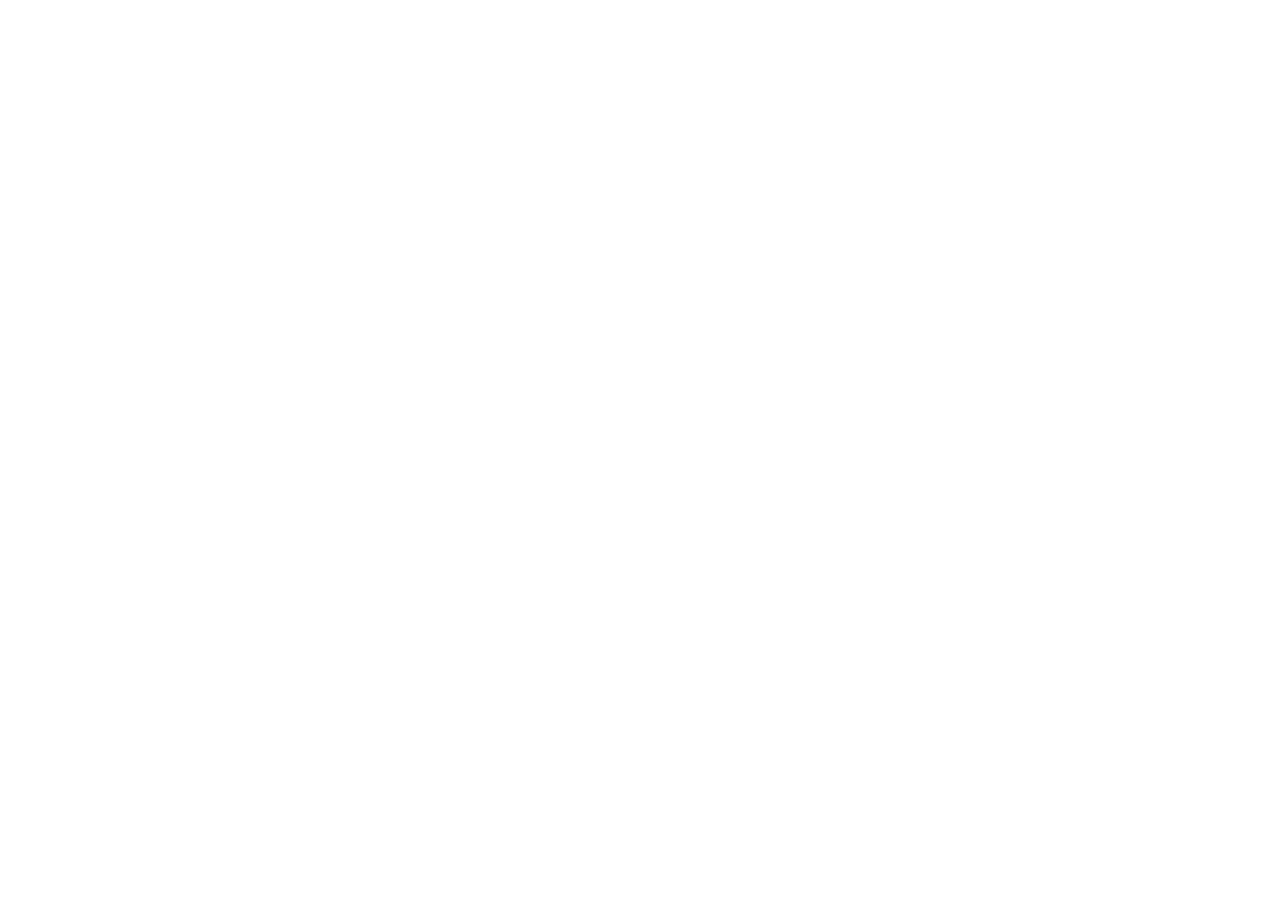
==== index.html @ a4072324 "Criei a pagina principal" ====
<!DOCTYPE html>
<html lang="pt-br">
<head>
    <meta charset="UTF-8">
    <meta name="viewport" content="width=device-width, initial-scale=1.0">
    <title>Projeto Redes sociais</title>
    <link rel="shortcut icon" href="favicon.ico" type="image/x-icon">
</head>
<body>
    
</body>
</html>
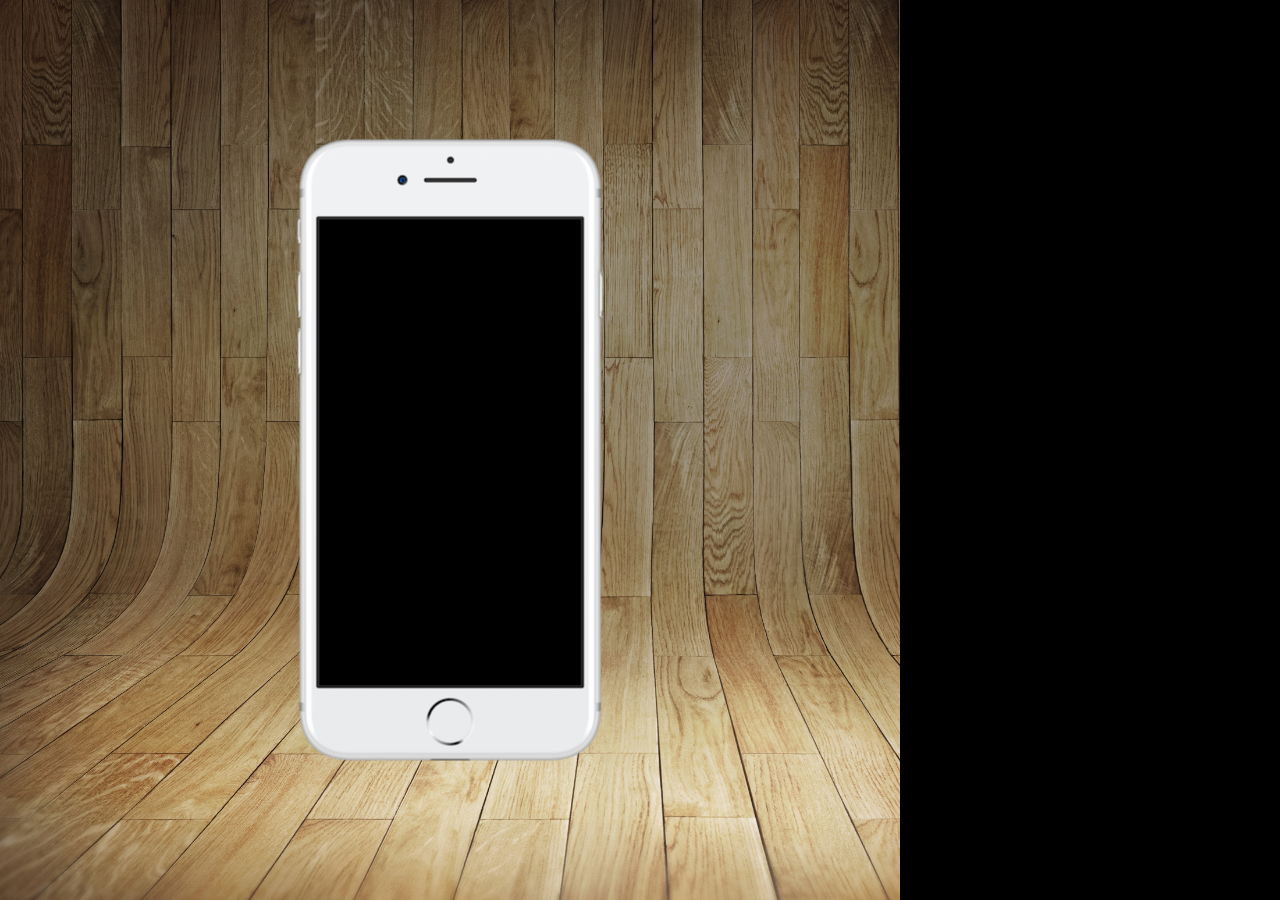
==== commit c665191f: "Criando o css basiico" ====
--- a/index.html
+++ b/index.html
@@ -5,8 +5,18 @@
     <meta name="viewport" content="width=device-width, initial-scale=1.0">
     <title>Projeto Redes sociais</title>
     <link rel="shortcut icon" href="favicon.ico" type="image/x-icon">
+    <link rel="stylesheet" href="estilos/style.css">
 </head>
 <body>
-    
+    <main>
+        <section id="telefone">
+
+        </section>
+
+        <section id="redes-sociais">
+
+        </section>
+
+    </main>
 </body>
 </html>--- a/estilos/style.css
+++ b/estilos/style.css
@@ -0,0 +1,36 @@
+@charset "utf-8";
+
+*{
+    margin: 0px;
+    padding: 0px;
+    font-family: Arial, Helvetica, sans-serif;
+}
+
+html, body {
+    height: 100vh;
+    width: 100vh;
+    background-color: black;
+}
+
+body{
+    background: url('../imagens/fundo-madeira.jpg') no-repeat top center;
+    background-size: cover;
+    background-attachment: fixed;
+}
+
+
+main{
+    height: 100vh;
+    position: relative;
+
+}
+
+#telefone{
+    position: absolute;
+    top: 50%;
+    left: 50%;
+    transform: translate(-50%, -50%);
+    height:627px;
+    width:311px;
+    background:url(../imagens/frame-iphone.png) no-repeat;
+}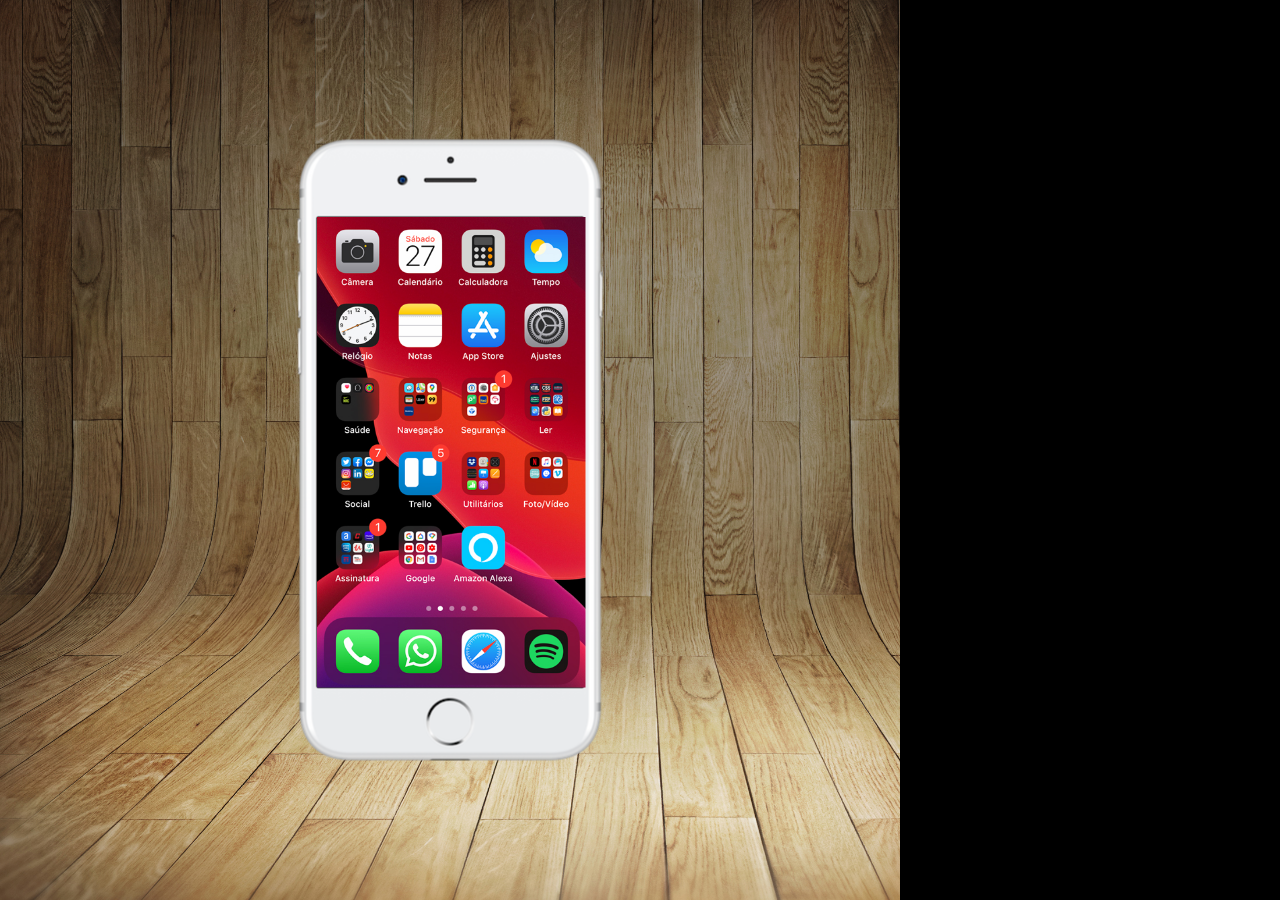
==== commit a520e95c: "criei a tela home" ====
--- a/index.html
+++ b/index.html
@@ -10,7 +10,7 @@
 <body>
     <main>
         <section id="telefone">
-
+            <iframe src="home.html" frameborder="0" name="tela" id="tela"></iframe>
         </section>
 
         <section id="redes-sociais">
--- a/estilos/style.css
+++ b/estilos/style.css
@@ -33,4 +33,12 @@
     height:627px;
     width:311px;
     background:url(../imagens/frame-iphone.png) no-repeat;
+}
+
+#tela{
+    position: relative;
+    top: 80px;
+    left: 22px;
+    width: 269px;
+    height: 471px;
 }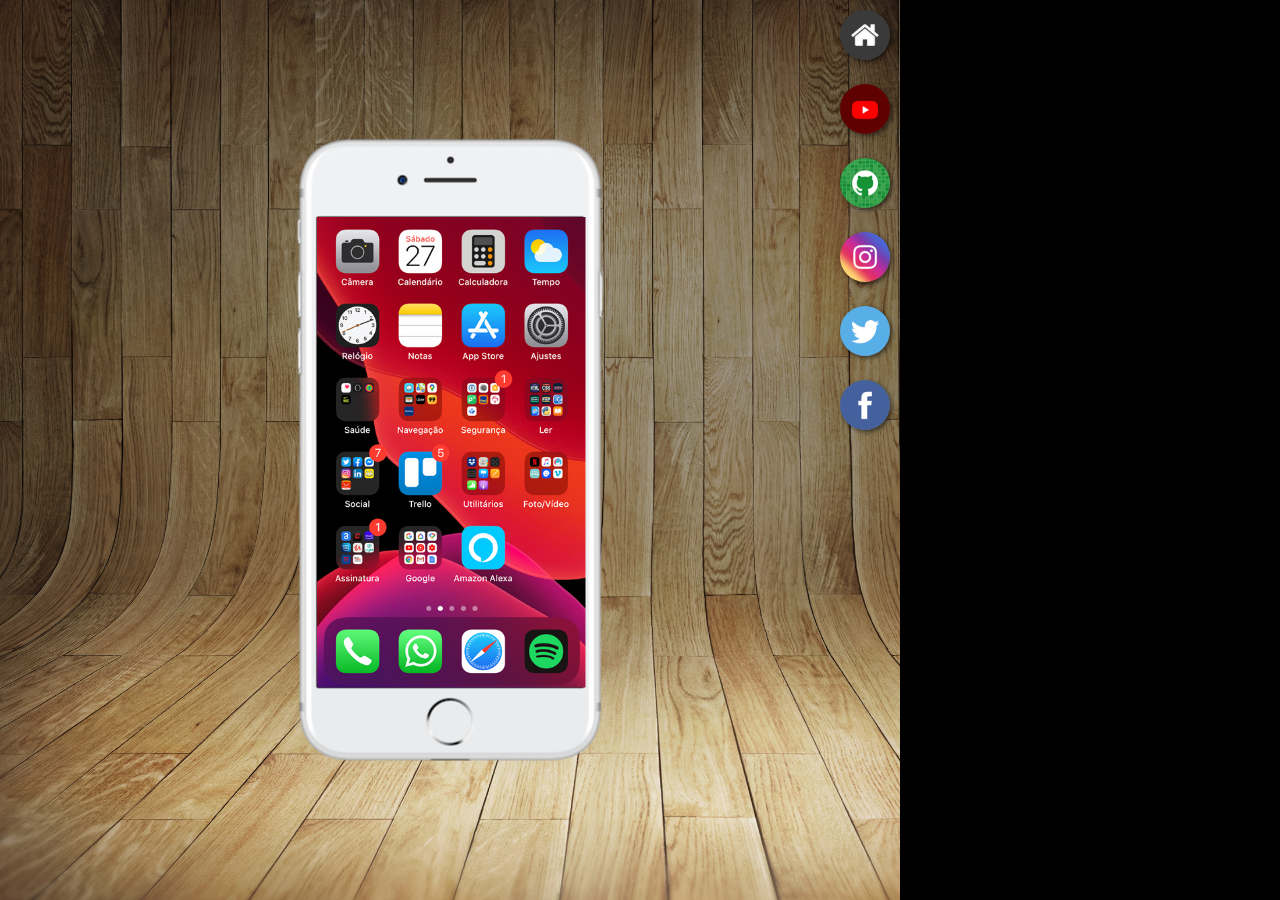
==== commit a415844d: "criei o menu lateral" ====
--- a/index.html
+++ b/index.html
@@ -10,10 +10,22 @@
 <body>
     <main>
         <section id="telefone">
-            <iframe src="home.html" frameborder="0" name="tela" id="tela"></iframe>
+            <iframe src="home.html" frameborder="0" name="tela" id="tela">Seu navegador não é compativel.</iframe>
         </section>
 
         <section id="redes-sociais">
+            <a href="#" target="tela"><img src="imagens/logo-home.jpg" alt="home"></a> <br>
+
+            <a href="#" target="tela"><img src="imagens/logo-youtube.jpg"  alt="youtube"></a> <br>
+
+            <a href="#" target="tela"><img src="imagens/logo-github.jpg" alt="githhub"></a> <br>
+
+            <a href="#" target="tela"><img src="imagens/logo-instagram.jpg" alt="instagram"></a> <br>
+
+            <a href="#" target="tela"><img src="imagens/logo-twitter.jpg" alt="twitter"></a> <br>
+
+            <a href="#" target="tela"><img src="imagens/logo-facebook.jpg" alt="facebook"></a> <br>
+           
 
         </section>
 
--- a/estilos/style.css
+++ b/estilos/style.css
@@ -41,4 +41,24 @@
     left: 22px;
     width: 269px;
     height: 471px;
+}
+
+
+#redes-sociais{
+    text-align: right;
+}
+
+#redes-sociais img{
+    width: 50px;
+    margin: 10px;
+    border-radius: 50%;
+    box-shadow: 2px 2px 5px rgba(0, 0, 0, 0.594);
+    box-sizing: border-box;
+
+}
+
+#redes-sociais img:hover{
+    border: 2px solid rgba(255, 255, 255, 0.437);
+    transform: translate(-3px,-3px);
+    box-shadow: 5px 5px 10px black;
 }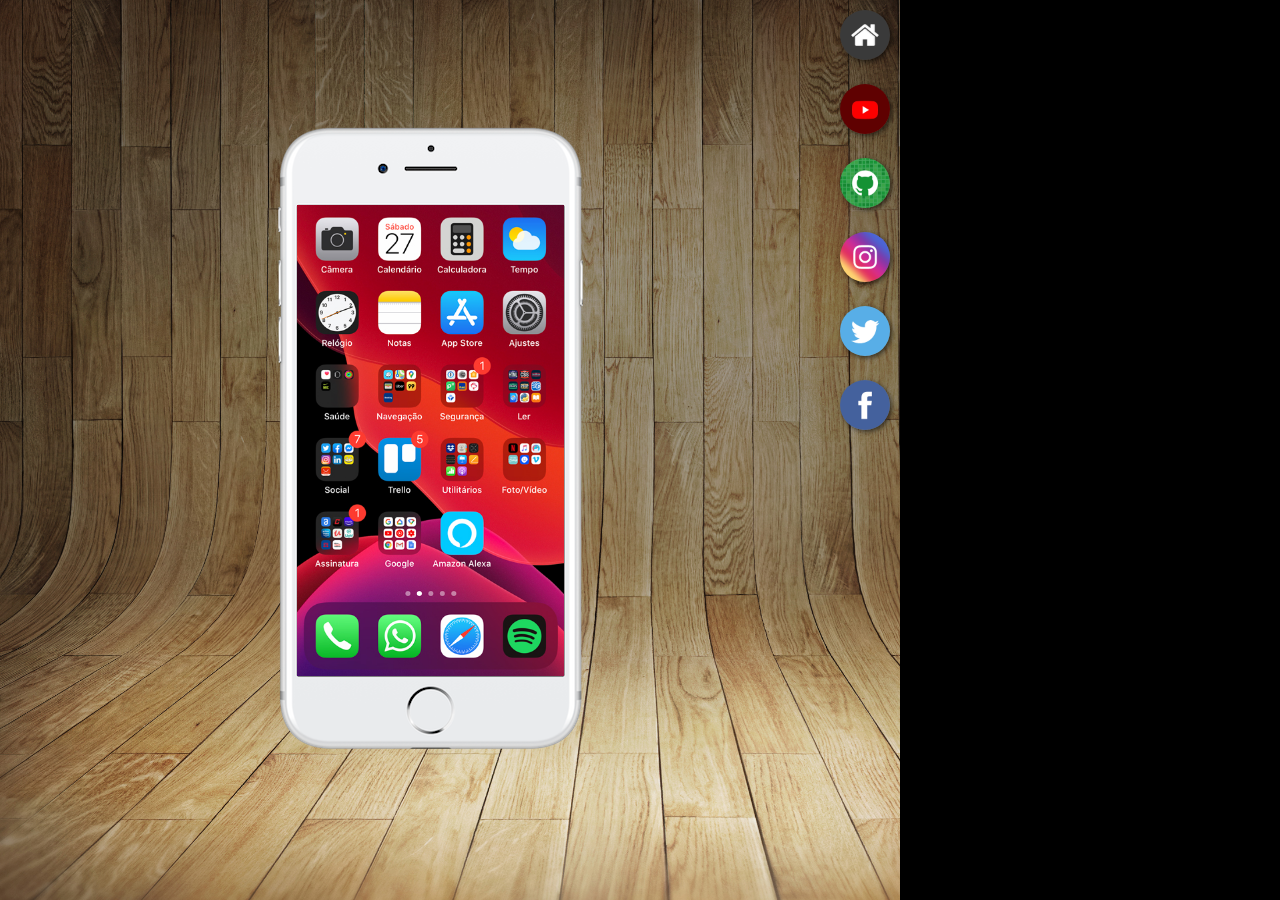
==== commit b304e7c6: "Criando os links" ====
--- a/index.html
+++ b/index.html
@@ -14,17 +14,17 @@
         </section>
 
         <section id="redes-sociais">
-            <a href="#" target="tela"><img src="imagens/logo-home.jpg" alt="home"></a> <br>
+            <a href="home.html" target="tela"><img src="imagens/logo-home.jpg" alt="home"></a> <br>
 
-            <a href="#" target="tela"><img src="imagens/logo-youtube.jpg"  alt="youtube"></a> <br>
+            <a href="../youtube.html" target="tela"><img src="imagens/logo-youtube.jpg"  alt="youtube"></a> <br>
 
-            <a href="#" target="tela"><img src="imagens/logo-github.jpg" alt="githhub"></a> <br>
+            <a href="gui.html" target="tela"><img src="imagens/logo-github.jpg" alt="githhub"></a> <br>
 
-            <a href="#" target="tela"><img src="imagens/logo-instagram.jpg" alt="instagram"></a> <br>
+            <a href="instagram.html" target="tela"><img src="imagens/logo-instagram.jpg" alt="instagram"></a> <br>
 
-            <a href="#" target="tela"><img src="imagens/logo-twitter.jpg" alt="twitter"></a> <br>
+            <a href="twiter.html" target="tela"><img src="imagens/logo-twitter.jpg" alt="twitter"></a> <br>
 
-            <a href="#" target="tela"><img src="imagens/logo-facebook.jpg" alt="facebook"></a> <br>
+            <a href="facebook.html" target="tela"><img src="imagens/logo-facebook.jpg" alt="facebook"></a> <br>
            
 
         </section>
--- a/estilos/style.css
+++ b/estilos/style.css
@@ -25,13 +25,18 @@
 
 }
 
+::-webkit-scrollbar{
+    width: 0px;
+    height: 0px;
+}
+
 #telefone{
     position: absolute;
     top: 50%;
     left: 50%;
     transform: translate(-50%, -50%);
-    height:627px;
-    width:311px;
+    height:650px;
+    width:350px;
     background:url(../imagens/frame-iphone.png) no-repeat;
 }
 
@@ -39,7 +44,7 @@
     position: relative;
     top: 80px;
     left: 22px;
-    width: 269px;
+    width: 267px;
     height: 471px;
 }
 
